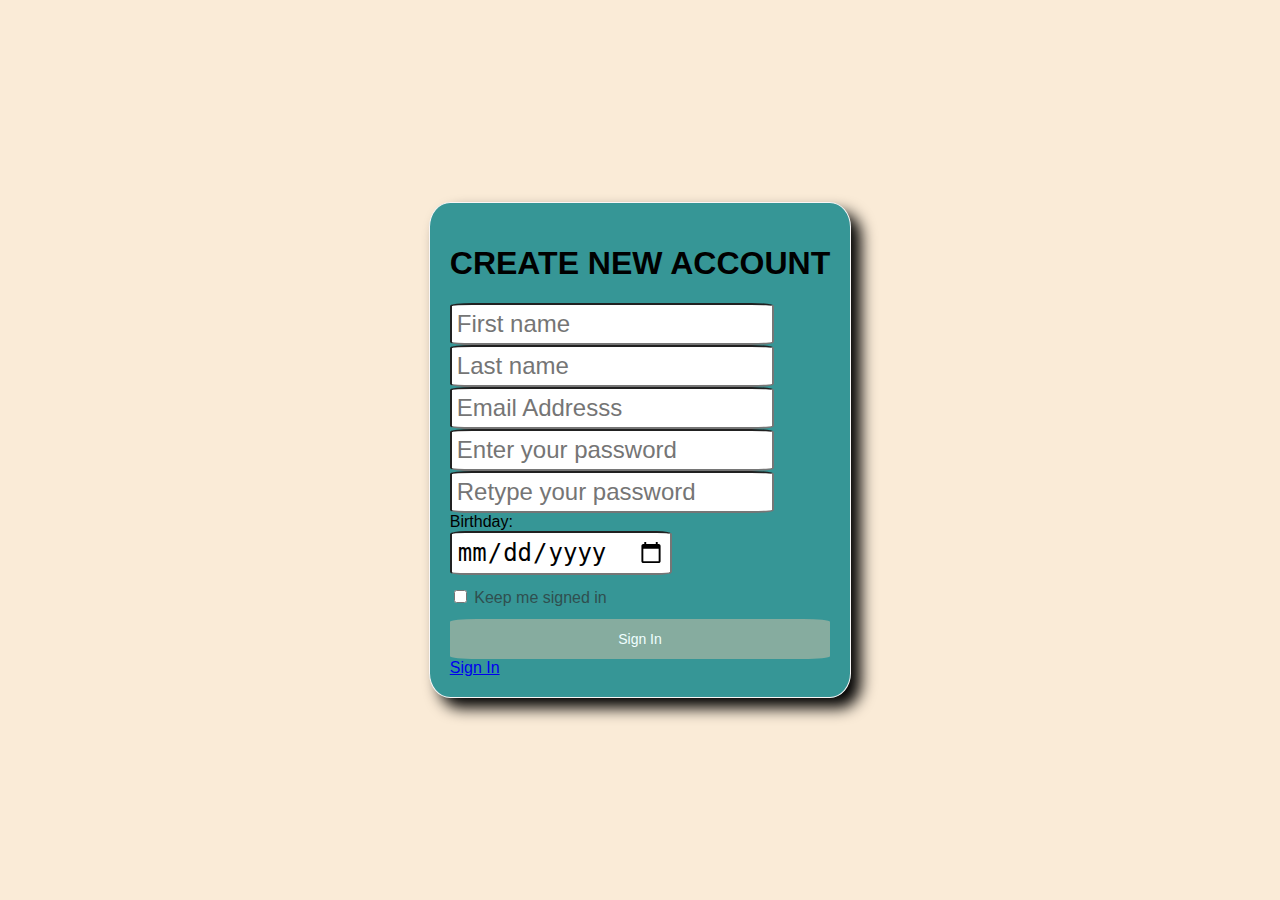
==== signup.html @ 9ddd2ddb "signup page" ====
<!DOCTYPE html>
<html lang="en">
  <head>
    <meta charset="UTF-8" />
    <meta http-equiv="X-UA-Compatible" content="IE=edge" />
    <meta name="viewport" content="width=device-width, initial-scale=1.0" />
    <link rel="stylesheet" href="style.css" />
    <title>LOGIN PAGE</title>
  </head>
  <body>
    <div class="my-form">
      <form>
        <div class="my-border">
          <h1>CREATE NEW ACCOUNT</h1>

          <div class="form-inputs">
            <input type="email" placeholder="First name" />
          </div>
          <div class="form-inputs">
            <input type="email" placeholder="Last name" />
          </div>
          <div class="form-inputs">
            <input type="email" placeholder="Email Addresss" />
          </div>
          <div class="form-inputs">
            <input type="email" placeholder="Enter your password" />
          </div>
          <div class="form-inputs">
            <input type="email" placeholder="Retype your password" />
          </div>
          <label for="birthday">Birthday:</label>
          <div class="form-inputs">
            <input type="date" id="birthday" placeholder="" />
          </div>
          <div id="login-checkbox">
            <input type="checkbox" id="my-checkbox" />
            <label for="my-checkbox">Keep me signed in</label>
          </div>

          <button id="sign-btn">Sign In</button>
          <a href="signup.html">Sign In</a>
        </div>
      </form>
    </div>
  </body>
</html>
---- style.css ----
body {
  margin: 0;
  font-family: "Franklin Gothic Medium", "Arial Narrow", Arial, sans-serif;
}

.block-labels {
  display: block;
  font-size: 1.2rem;
  margin-bottom: 1rem;
  margin-top: 1rem;
}

h1 {
  text-align: center;
}

/* form {
  background-color: rgb(54, 150, 150);
} */

.my-form {
  background-color: antiquewhite;
  height: 100vh;
  display: flex;
  flex-direction: column;
  align-items: center;
  justify-content: center;
}

input {
  font-size: 1.5rem;
  padding: 5px;
  border-radius: 7%;
}

#sign-btn {
  display: block;
  padding: 12px;
  font-size: 14px;
  width: 100%;
  background-color: rgb(134, 172, 159);
  border: none;
  color: azure;
  cursor: pointer;
  border-radius: 7%;
}

#sign-btn:hover {
  background-color: rgb(81, 99, 99);
}

#login-checkbox {
  margin-top: 12px;
  margin-bottom: 12px;
  color: darkslategrey;
}

.my-border {
  border: 1px solid rgb(249, 246, 246);
  padding: 20px;
  border-radius: 5%;
  box-shadow: 10px 10px 15px black;
  background-color: rgb(54, 150, 150);
}
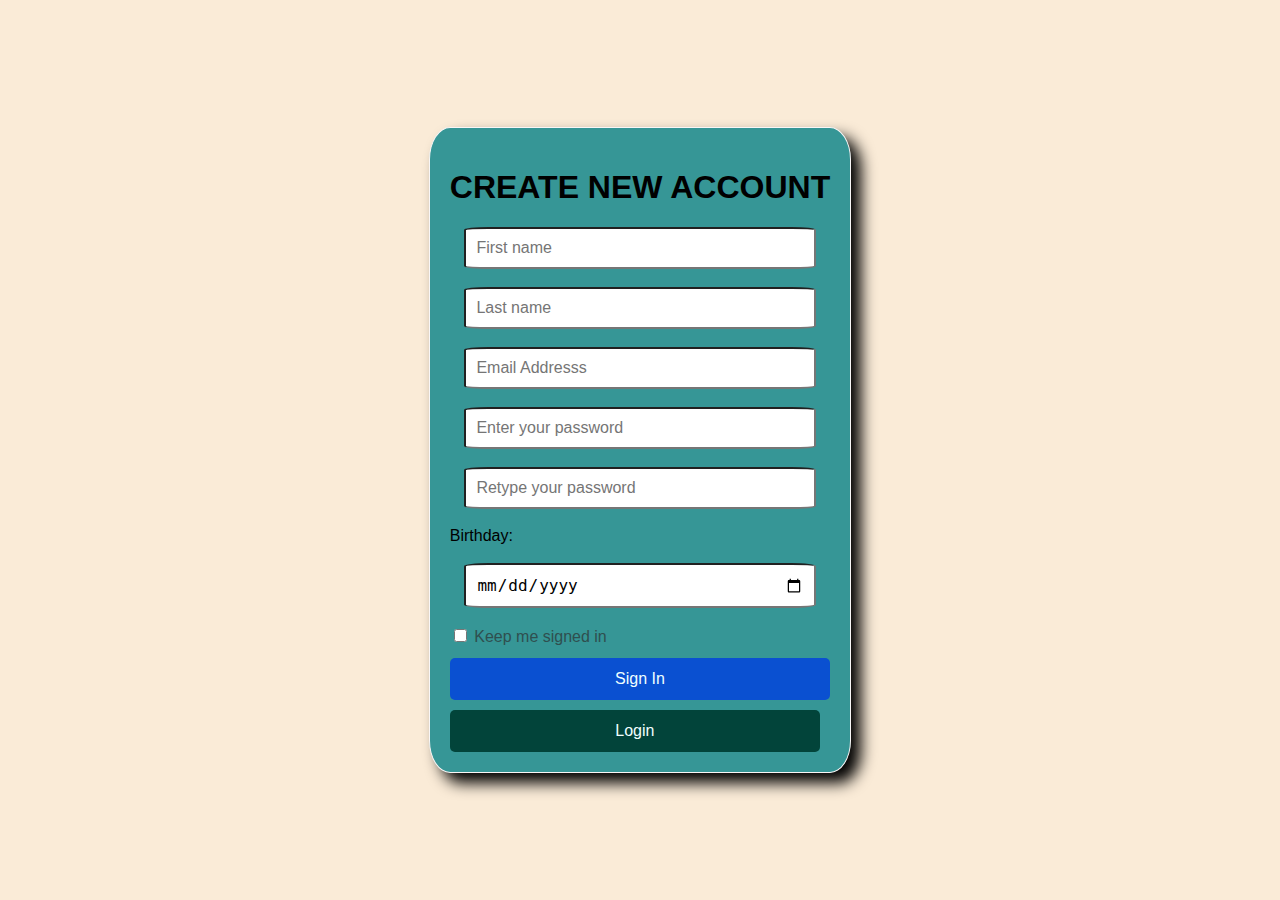
==== commit 51d0b08c: "styles" ====
--- a/signup.html
+++ b/signup.html
@@ -14,19 +14,19 @@
           <h1>CREATE NEW ACCOUNT</h1>
 
           <div class="form-inputs">
-            <input type="email" placeholder="First name" />
+            <input type="text" placeholder="First name" />
           </div>
           <div class="form-inputs">
-            <input type="email" placeholder="Last name" />
+            <input type="text" placeholder="Last name" />
           </div>
           <div class="form-inputs">
             <input type="email" placeholder="Email Addresss" />
           </div>
           <div class="form-inputs">
-            <input type="email" placeholder="Enter your password" />
+            <input type="password" placeholder="Enter your password" />
           </div>
           <div class="form-inputs">
-            <input type="email" placeholder="Retype your password" />
+            <input type="password" placeholder="Retype your password" />
           </div>
           <label for="birthday">Birthday:</label>
           <div class="form-inputs">
@@ -38,7 +38,7 @@
           </div>
 
           <button id="sign-btn">Sign In</button>
-          <a href="signup.html">Sign In</a>
+          <a class="sign-up" href="index.html">Login</a>
         </div>
       </form>
     </div>
--- a/style.css
+++ b/style.css
@@ -36,13 +36,16 @@
 #sign-btn {
   display: block;
   padding: 12px;
-  font-size: 14px;
+  font-size: 16px;
   width: 100%;
-  background-color: rgb(134, 172, 159);
+  margin-top: 10px;
+  background: rgb(10, 80, 209);
   border: none;
   color: azure;
-  cursor: pointer;
-  border-radius: 7%;
+  width: 100%;
+  text-align: center;
+  border-radius: 5px;
+  text-decoration: none;
 }
 
 #sign-btn:hover {
@@ -62,3 +65,38 @@
   box-shadow: 10px 10px 15px black;
   background-color: rgb(54, 150, 150);
 }
+
+/* SIGN UP STYLES */
+
+.sign-up {
+  display: block;
+  padding: 12px;
+  font-size: 16px;
+  width: 70%;
+  margin-top: 10px;
+  background: rgb(2, 68, 58);
+  border: none;
+  color: azure;
+  width: 91%;
+  text-align: center;
+  border-radius: 5px;
+  text-decoration: none;
+}
+
+.sign-up:hover {
+  background: rgb(34, 135, 74);
+}
+
+.form-inputs {
+  display: flex;
+  flex-direction: column;
+  align-items: center;
+  justify-content: center;
+  margin: 18px;
+}
+
+.form-inputs input {
+  padding: 10px;
+  font-size: 16px;
+  width: 95%;
+}
